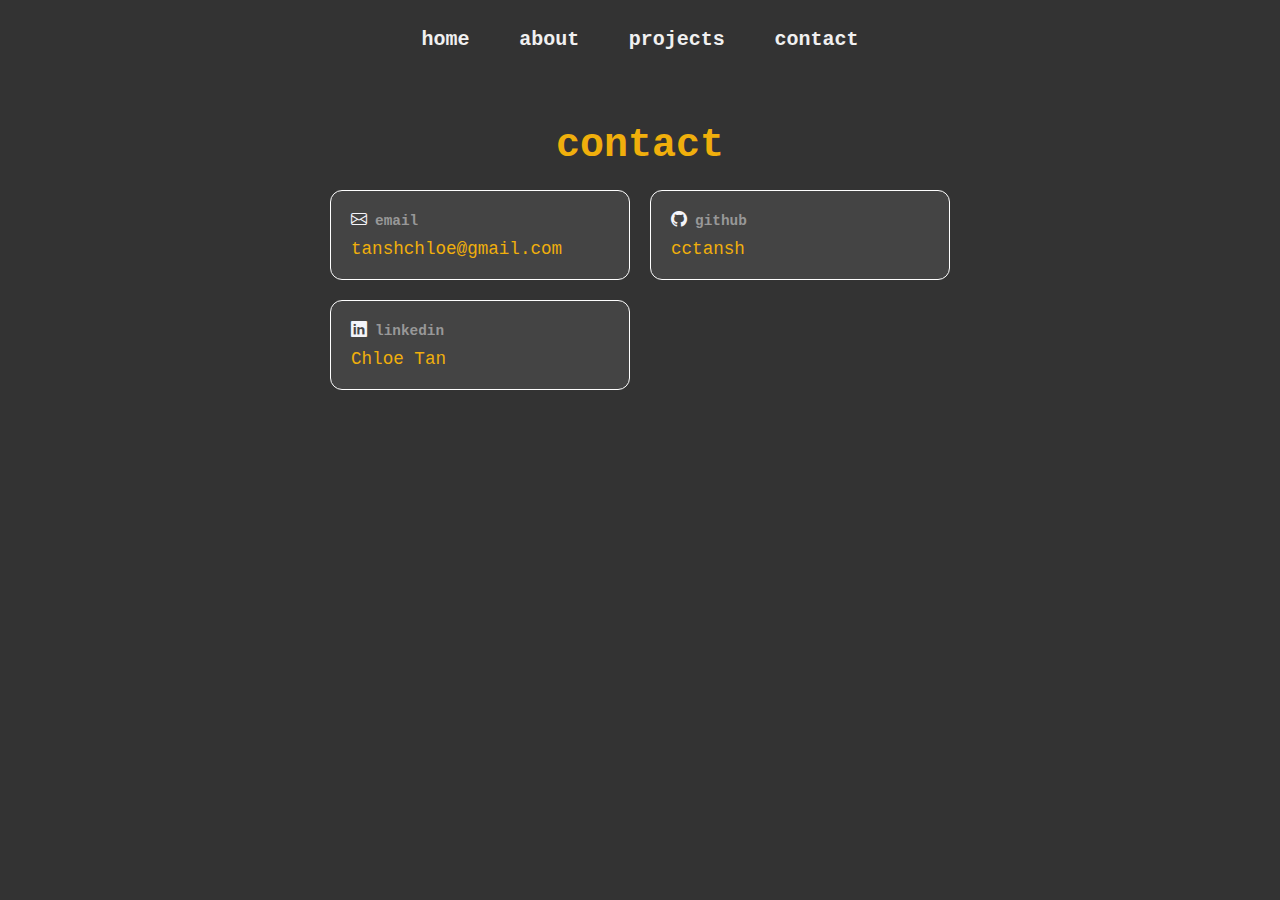
==== contact.html @ c85820a5 "all but project" ====
<!DOCTYPE html>
<html lang="en">
<head>
    <meta charset="UTF-8">
    <meta name="viewport" content="width=device-width, initial-scale=1.0">
    <title>Contact</title>
    <link rel="stylesheet" href="styles.css">
    
    <link rel="stylesheet" href="https://cdn.jsdelivr.net/npm/bootstrap-icons@1.11.3/font/bootstrap-icons.min.css">
</head>
<body>
    <header>
        <nav>
            <ul>
                <li><a href="index.html">home</a></li>
                <li><a href="about.html">about</a></li>
                <li><a href="projects.html">projects</a></li>
                <li><a href="contact.html">contact</a></li>
            </ul>
        </nav>
    </header>

    <section class="contact">
        <h1>contact</h1>
        <div class="contact-cards">
            <div class="card">
                <div class="flex-row">
                    <i class="bi bi-envelope"></i>
                    <h2>email</h2>
                </div>
                <p>tanshchloe@gmail.com</p>
            </div>
            <a href="https://github.com/cctansh" target="_blank">
                <div class="card">
                    <div class="flex-row">
                        <i class="bi bi-github"></i>
                        <h2>github</h2>
                    </div>
                    <p>cctansh</p>
                </div>
            </a>
            <a href="https://linkedin.com/in/chloe-tan-347972272" target="_blank">
                <div class="card">
                    <div class="flex-row">
                        <i class="bi bi-linkedin"></i>
                        <h2>linkedin</h2>
                    </div>
                    <p>Chloe Tan</p>
                </div>
            </a>
        </div>
    </section>

</body>
</html>
---- styles.css ----
/* Reset some basic styling */
* {
    margin: 0;
    padding: 0;
    box-sizing: border-box;
}

body {
    font-family: 'Courier New', Courier, monospace;
    background-color: #333;
    color: #f4f4f9;
}

p, h1 {
    cursor: default;
}

header {
    background-color: #333;
    color: white;
    padding: 28px;
}

nav ul {
    list-style: none;
    text-align: center;
}

nav ul li {
    display: inline;
    margin: 0 20px;
}

nav ul li a {
    color: rgb(240, 240, 240);
    transition: color 0.3s ease;
    text-decoration: none;
    font-size: 20px;
    font-weight: 600;
}

nav ul li a:hover {
    color: rgb(240, 175, 12); /* Darker grey on hover */
}

.format-center {
    height: 100vh;
    display: flex;
    flex-direction: column;
    justify-content: center;
    align-items: center;
}

h1 {
    font-size: 2.5em;
    text-align: center;
    margin-top: 24px;
}

section {
    padding: 20px;
    max-width: 1200px;
    margin: 0 auto;
}

.landing {
    text-align: center;
    margin-top: -100px;
}

.landing h1 {
    font-size: 3em;
    color: rgb(240, 175, 12);
    position: relative;
    white-space: nowrap; /* Prevent text wrapping */
    overflow: hidden; /* Hide text that overflows */
}

.landing h1::after {
    content: ''; /* Simulate cursor */
    display: inline-block;
    width: 2px;
    height: 1em;
    background-color: rgb(240, 175, 12);
    margin-left: 8px; /* Adjust space between text and cursor */
    animation: blink 0.5s step-end infinite alternate;
}

@keyframes blink {
    50% {
        background-color: transparent; /* Cursor invisible */
    }
}
.landing p {
    font-size: 1.2em;
    margin-top: 10px;
}

.about, .contact {
    display: flex;
    flex-direction: column;
    justify-content: center;
    align-items: center;
    gap: 10px;
    max-width: 680px;
    text-align: center;
}

.about h1, .contact h1 {
    color: rgb(240, 175, 12);
}

.skill, .certification {
    color: inherit;
    transition: color 0.3s ease;
}

.skill:hover, .certification:hover {
    color: rgb(240, 175, 12); /* Yellow color */
}

.projects ul {
    list-style: none;
    padding-left: 0;
    text-align: center;
}

.projects ul li {
    margin-bottom: 10px;
}

.projects ul li a {
    color: #007BFF;
    text-decoration: none;
    font-size: 1.2em;
}

.project {
    margin: 50px 0;
    padding: 20px;
    background-color: #fff;
    border: 1px solid #ddd;
    border-radius: 8px;
    box-shadow: 0 4px 8px rgba(0, 0, 0, 0.1);
}

.project h2 {
    font-size: 2em;
    margin-bottom: 15px;
}

.project p {
    font-size: 1.2em;
    line-height: 1.6;
}

.contact-cards {
    display: grid;
    grid-template-columns: repeat(2, 1fr); /* Two equal columns */
    gap: 20px;
    margin-top: 12px;
    justify-content: center; /* Center the grid horizontally */
}

.contact-cards a {
    text-decoration: none;
}

.card {
    background-color: #444;
    color: #f4f4f9;
    border: 1px solid rgb(255, 255, 255);
    border-radius: 12px;
    padding: 20px;
    width: 300px;
    text-align: left;
    transition: border-color 0.3s ease;
    cursor: pointer;
}

.card h2 {
    font-size: 0.9em;
    margin-bottom: 10px;
    color: rgb(152, 152, 152);
    font-weight: 600;
    cursor: pointer;
}

.card p {
    color: rgb(240, 175, 12);
    font-size: 1.1em;
    cursor: pointer;
}

.card:hover {
    border: 1px solid rgb(240, 175, 12);
}

.flex-row {
    display: flex;
    flex-direction: row;
    gap:8px;
    align-items: baseline;
}
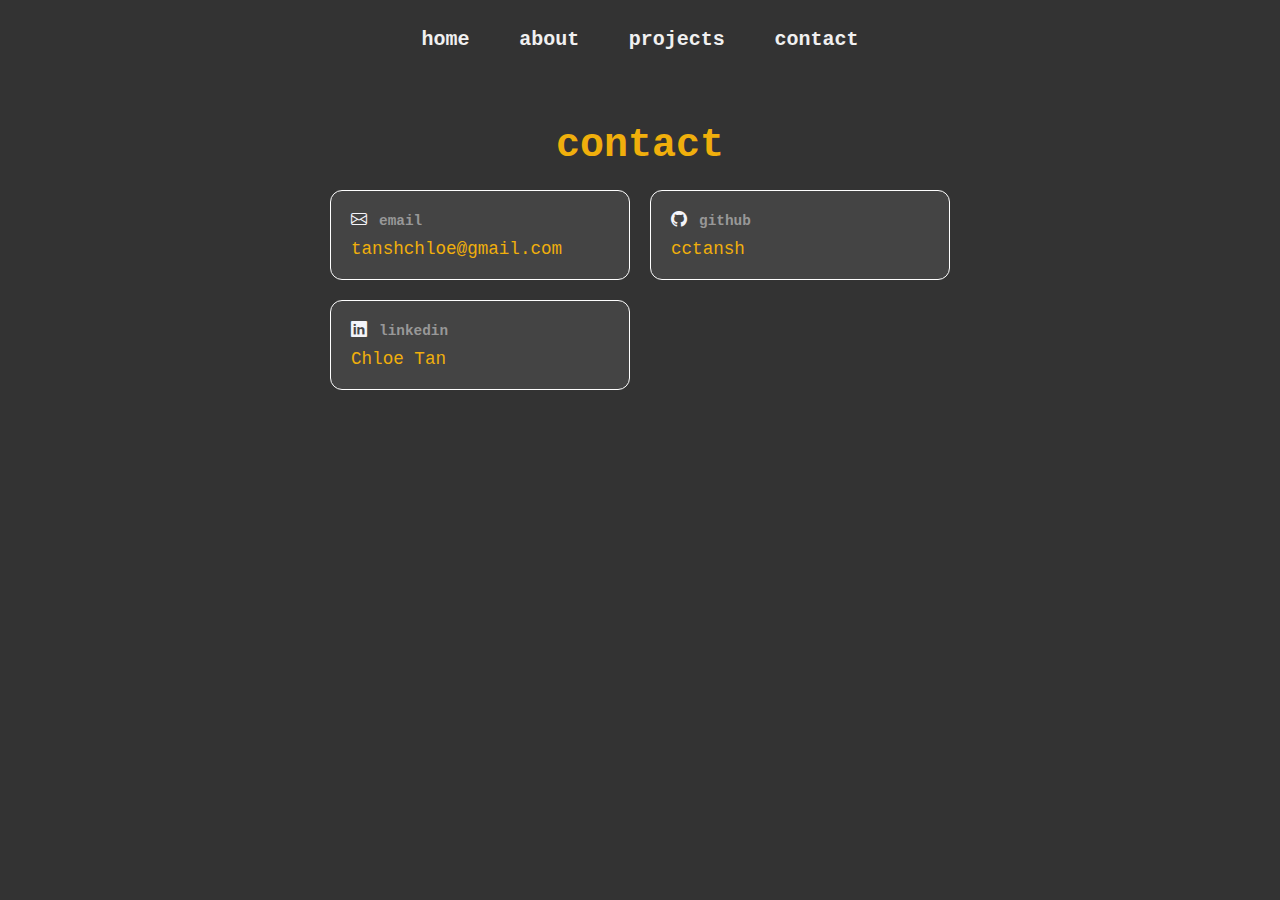
==== commit 772ebd4d: "edit project" ====
--- a/contact.html
+++ b/contact.html
@@ -5,7 +5,6 @@
     <meta name="viewport" content="width=device-width, initial-scale=1.0">
     <title>Contact</title>
     <link rel="stylesheet" href="styles.css">
-    
     <link rel="stylesheet" href="https://cdn.jsdelivr.net/npm/bootstrap-icons@1.11.3/font/bootstrap-icons.min.css">
 </head>
 <body>
--- a/styles.css
+++ b/styles.css
@@ -11,7 +11,7 @@
     color: #f4f4f9;
 }
 
-p, h1 {
+p, h1, h2 {
     cursor: default;
 }
 
@@ -106,7 +106,7 @@
     text-align: center;
 }
 
-.about h1, .contact h1 {
+.about h1, .contact h1, .projects h1 {
     color: rgb(240, 175, 12);
 }
 
@@ -119,38 +119,44 @@
     color: rgb(240, 175, 12); /* Yellow color */
 }
 
-.projects ul {
-    list-style: none;
-    padding-left: 0;
-    text-align: center;
-}
-
-.projects ul li {
-    margin-bottom: 10px;
-}
-
-.projects ul li a {
-    color: #007BFF;
-    text-decoration: none;
-    font-size: 1.2em;
+.projects {
+    display: flex;
+    flex-direction: column;
+    align-items: center;
+}
+
+.projects nav {
+    margin-top: 16px;
+}
+.projects-nav ul {
+    display: flex;
+    flex-direction: column;
+    gap: 4px;
+}
+.projects-nav ul li a {
+    font-weight: 400;
 }
 
 .project {
-    margin: 50px 0;
+    background-color: #444;
+    color: #f4f4f9;
+    border: 1px solid rgb(255, 255, 255);
+    border-radius: 12px;
     padding: 20px;
-    background-color: #fff;
-    border: 1px solid #ddd;
-    border-radius: 8px;
-    box-shadow: 0 4px 8px rgba(0, 0, 0, 0.1);
+    width: 80%;
+    text-align: left;
+    margin-top: 42px;
 }
 
 .project h2 {
-    font-size: 2em;
+    font-size: 1.7em;
     margin-bottom: 15px;
+    font-weight: 500;
+    color: rgb(240, 175, 12);
 }
 
 .project p {
-    font-size: 1.2em;
+    font-size: 1em;
     line-height: 1.6;
 }
 
@@ -199,6 +205,18 @@
 .flex-row {
     display: flex;
     flex-direction: row;
-    gap:8px;
+    gap:12px;
     align-items: baseline;
+}
+
+.icon-30 { font-size: 30px; }
+
+.no-link {
+    text-decoration: none;
+    color: #fff;
+    transition: color 0.3s ease;
+}
+
+.no-link:hover {
+    color: #c6c6c6;
 }